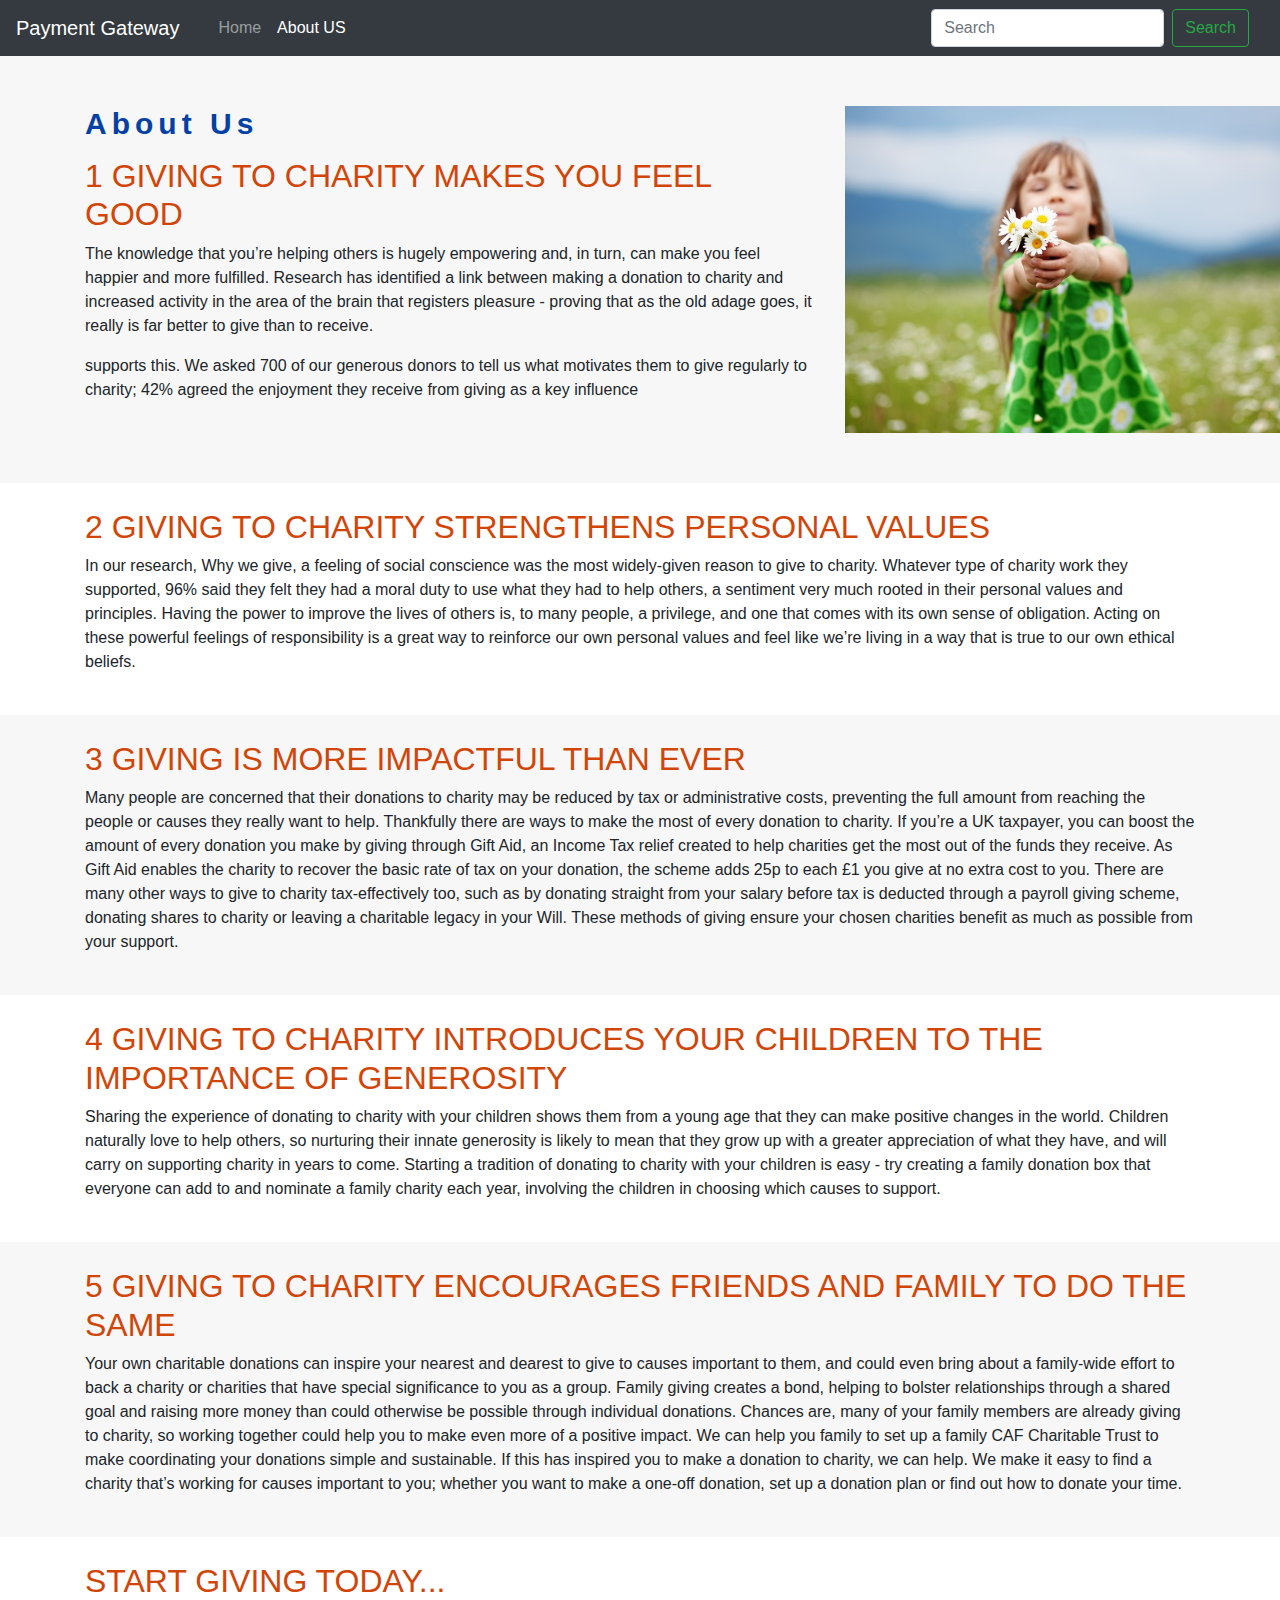
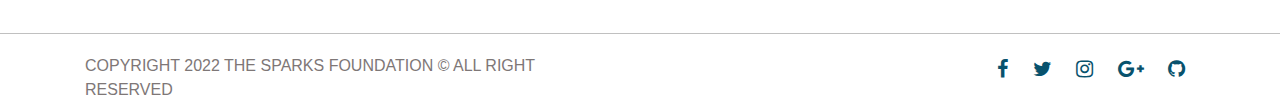
==== Pages/About/index.html @ 93d115c2 "First Realese" ====
<!DOCTYPE html>
<html>
<head>
    <meta charset="UTF-8">
    <meta name="viewport" content="width=device-width, initial-scale=1.0">
    <link rel="stylesheet" href="../../Css/animate.css">
    <link rel="stylesheet" href="../../Css/Normalize.css">
    <link rel="preconnect" href="https://fonts.gstatic.com">
    <link rel="stylesheet" href="https://fonts.googleapis.com/css2?family=Open+Sans:wght@300;400&display=swap">
    <link rel="stylesheet" href="../../Css/font-awesome.min.css">
    <link rel="stylesheet" href="../../Css/AboutStyle.css">
    <link rel="stylesheet" href="https://cdn.jsdelivr.net/npm/bootstrap@4.5.3/dist/css/bootstrap.min.css">
    <link rel="stylesheet" href="https://cdnjs.cloudflare.com/ajax/libs/animate.css/4.1.1/animate.min.css"/>
    <link rel="icon" type="image/x-icon" href="../../images/Logo/icon.png">

</head>
<body>
    <!--Start About Us-->
    <!--Start Nav Bar-->
    <nav class="navbar navbar-expand-lg navbar navbar-dark bg-dark">
        <a class="navbar-brand" href="../../index.html">Payment Gateway</a>
        <button class="navbar-toggler" type="button" data-toggle="collapse" data-target="#navbarSupportedContent" aria-controls="navbarSupportedContent" aria-expanded="false" aria-label="Toggle navigation">
            <span class="navbar-toggler-icon"></span>
        </button>
        <div class="container">
            <div class="collapse navbar-collapse" id="navbarSupportedContent">
                <ul class="navbar-nav mr-auto">
                    <li class="nav-item">
                    <a class="nav-link" href="../../index.html">Home <span class="sr-only">(current)</span></a>
                    </li>
                    <li class="nav-item active">
                        <a class="nav-link" href="#">About US</a>
                    </li>
                </ul>
                <form class="form-inline my-2 my-lg-0" style="border: none;">
                    <input class="form-control mr-sm-2" type="search" placeholder="Search" aria-label="Search">
                    <button class="btn btn-outline-success my-2 my-sm-0" type="submit">Search</button>
                </form>
                
            </div>
        </div>
    </nav>
            <!--End Nav Bar-->
    <div id="about" class="about-us">
            <div class="container">
                <div class="row">
                        <div class="col-md-8 wow animate__bounceInLeft" data-wow-duration="1s">
                            <h1>About Us</h1>
                            <h2>1 GIVING TO CHARITY MAKES YOU FEEL GOOD</h2>
                            <p>The knowledge that you’re helping others is hugely empowering and, in turn, can make you feel happier and more fulfilled. Research has identified a link between making a donation to charity and increased activity in the area of the brain that registers pleasure - proving that as the old adage goes, it really is far better to give than to receive.</p>
                            <p>supports this. We asked 700 of our generous donors to tell us what motivates them to give regularly to charity; 42% agreed the enjoyment they receive from giving as a key influence</p>
                        </div>
                        <div class="col-md-4 wow animate__bounceInRight" data-wow-duration="1s">
                            <div class="imgAbt">
                                <img width="220" height="10%" src="../../images/AboutUs/about-us.jpg">
                            </div>
                        </div>
                    </div>
                </div>
            </div>
            <div class="two" style="padding:25px 0;">
                <div class="container">
                    <h2>2 GIVING TO CHARITY STRENGTHENS PERSONAL VALUES</h2>
                <p>In our research, Why we give, a feeling of social conscience was the most widely-given reason to give to charity. Whatever type of charity work they supported, 96% said they felt they had a moral duty to use what they had to help others, a sentiment very much rooted in their personal values and principles.

                    Having the power to improve the lives of others is, to many people, a privilege, and one that comes with its own sense of obligation. Acting on these powerful feelings of responsibility is a great way to reinforce our own personal values and feel like we’re living in a way that is true to our own ethical beliefs.</p>
                </div>
            </div>
            <div class="three" style="padding:25px 0; background-color: #f7f7f7;">
                <div class="container">
                    <h2>3 GIVING IS MORE IMPACTFUL THAN EVER</h2>
                <p>Many people are concerned that their donations to charity may be reduced by tax or administrative costs, preventing the full amount from reaching the people or causes they really want to help. Thankfully there are ways to make the most of every donation to charity.

                    If you’re a UK taxpayer, you can boost the amount of every donation you make by giving through Gift Aid, an Income Tax relief created to help charities get the most out of the funds they receive. As Gift Aid enables the charity to recover the basic rate of tax on your donation, the scheme adds 25p to each £1 you give at no extra cost to you.
                    
                    There are many other ways to give to charity tax-effectively too, such as by donating straight from your salary before tax is deducted through a payroll giving scheme, donating shares to charity or leaving a charitable legacy in your Will. These methods of giving ensure your chosen charities benefit as much as possible from your support.</p>
                </div>
            </div>
            <div class="four" style="padding:25px 0px;">
                <div class="container">
                    <h2>4 GIVING TO CHARITY INTRODUCES YOUR CHILDREN TO THE IMPORTANCE OF GENEROSITY</h2>
                <p>Sharing the experience of donating to charity with your children shows them from a young age that they can make positive changes in the world. Children naturally love to help others, so nurturing their innate generosity is likely to mean that they grow up with a greater appreciation of what they have, and will carry on supporting charity in years to come.

                    Starting a tradition of donating to charity with your children is easy - try creating a family donation box that everyone can add to and nominate a family charity each year, involving the children in choosing which causes to support.</p>
                </div>
            </div>
            <div class="five" style="padding:25px 0px; background-color: #f7f7f7;">
                <div class="container">
                    <h2>5 GIVING TO CHARITY ENCOURAGES FRIENDS AND FAMILY TO DO THE SAME</h2>
                <p>Your own charitable donations can inspire your nearest and dearest to give to causes important to them, and could even bring about a family-wide effort to back a charity or charities that have special significance to you as a group.

                    Family giving creates a bond, helping to bolster relationships through a shared goal and raising more money than could otherwise be possible through individual donations. Chances are, many of your family members are already giving to charity, so working together could help you to make even more of a positive impact. We can help you family to set up a family CAF Charitable Trust to make coordinating your donations simple and sustainable.
                    
                    If this has inspired you to make a donation to charity, we can help. We make it easy to find a charity that’s working for causes important to you; whether you want to make a one-off donation, set up a donation plan or find out how to donate your time.</p>
                </div>
            </div>
            <div class="six" style="padding:25px 0px;">
                <div class="container">
                    <h2>START GIVING TODAY...</h2>
                    <form style="border: none;"><script  src="https://checkout.razorpay.com/v1/payment-button.js" data-payment_button_id="pl_I6SInQumvuRU5S" async> </script><form>
                </div>
            </div>

        <!--End About Us-->
        <!--Start Copyright-->
    <div class="copyright">
        <div class="container">
        <div class="row">
            <div class="text col text-left text-uppercase">
            Copyright 2022 The Sparks Foundation &copy; All Right Reserved
            </div>
            <div class="col text-right">
            <ul class="list-unstyled">
                <li><a href="#"><i class="fa fa-facebook" ></i></a></li>
                <li><a href="#"><i class="fa fa-twitter" ></i></a></li>
                <li><a href="#"><i class="fa fa-instagram" ></i></a></li>
                <li><a href="#"><i class="fa fa-google-plus" ></i></a></li>
                <li><a href="#"><i class="fa fa-github" ></i></a></li>
            </ul>
            </div>
        </div>
        </div>
    </div>
        <!--End Copyright-->
</body>
</html>
---- Css/AboutStyle.css ----
body {font-family: Arial, Helvetica, sans-serif;}
form {border: 3px solid #f1f1f1;}
:root{
    --main--color:#0441a4;
}
 /*Start About Us*/
 .about-us{
    padding:50px ;
    display: flex;
    background-color: #f7f7f7;
    
}
/* Responsive For About Us Section */
@media(max-width:768px){
    .about-us{
        padding:50px 0;
        display: block;
        }
}
@media(min-width:992px){
    .about-us{
        padding:50px 0;
        display: flex;
        }
}
/* ******************************* */
.about-us h1{
    margin-bottom: 15px ;
    font-size: 30px;
    font-weight: bold;
    color: var(--main--color);
    letter-spacing: 5px;
}
h2{
    font-family: "BebasNeue", Arial, Helvetica, sans-serif;
    font-weight: 300;
    font-size: 40px;
    color: #d24508;
    line-height: 89%;
    margin: 0 0 20px 0;
}
p{
    display: block;
    margin-block-start: 1em;
    margin-block-end: 1em;
    margin-inline-start: 0px;
    margin-inline-end: 0px;
}
/* .about-us button{
    border: none;
    border-radius: 4px;
    background-color: #0441a4;
    margin-top: 30px;
    padding: 10px;
    width: 120px;
    font-size: 15px;
    font-weight: 600;
    cursor: pointer;
    color: #FFF;
}
.about-us button svg{
    margin-bottom: 3px;
}
.about-us button:hover{
    transition: .5s all ease-in-out;
    box-shadow: 0 .5rem 1rem rgba(0,0,0,.15)!important;
} */
.about-us img{
    width: 140%;
}
@media(max-width:992px){
    .about-us img{
        width: 310px;
        margin-top: 35px;
    }
    .about-us{
        text-align: center;
        
    }
    .about-us .info-box h2{
        letter-spacing: 17px;
        margin-bottom: 30px;
        margin-left: 24px;
    }
    .about-us .info-box p{
        padding: 0 45px;
    }
}
        /*End About Us*/
         /*Start Copy right*/
.copyright{
    border-top: 1px solid #3333334f;
    padding-top: 20px;
    color: #7E7777;
}    
/* Responsive For Footer Section */
@media(max-width:992px){
    .copyright .text-uppercase{
        margin: -10px;
    }        
}           
@media(max-width:992px){
    .copyright li{
        display: inline-block;
        margin-right: 4px;
        padding: 13px 0;
        margin: -4px;
    }
}
@media(max-width:992px){
    .copyright li a{
        margin: 0 7px;
    }
    .copyright li a:hover {
        color:#7E7777 ; 
    }
}
/* ***************************** */
.copyright li a{
    color: #08526d;
    margin: 0 10px;
}
.copyright li{
    display: inline-block;
    font-size: 20px;
}

                        /*End copyright*/
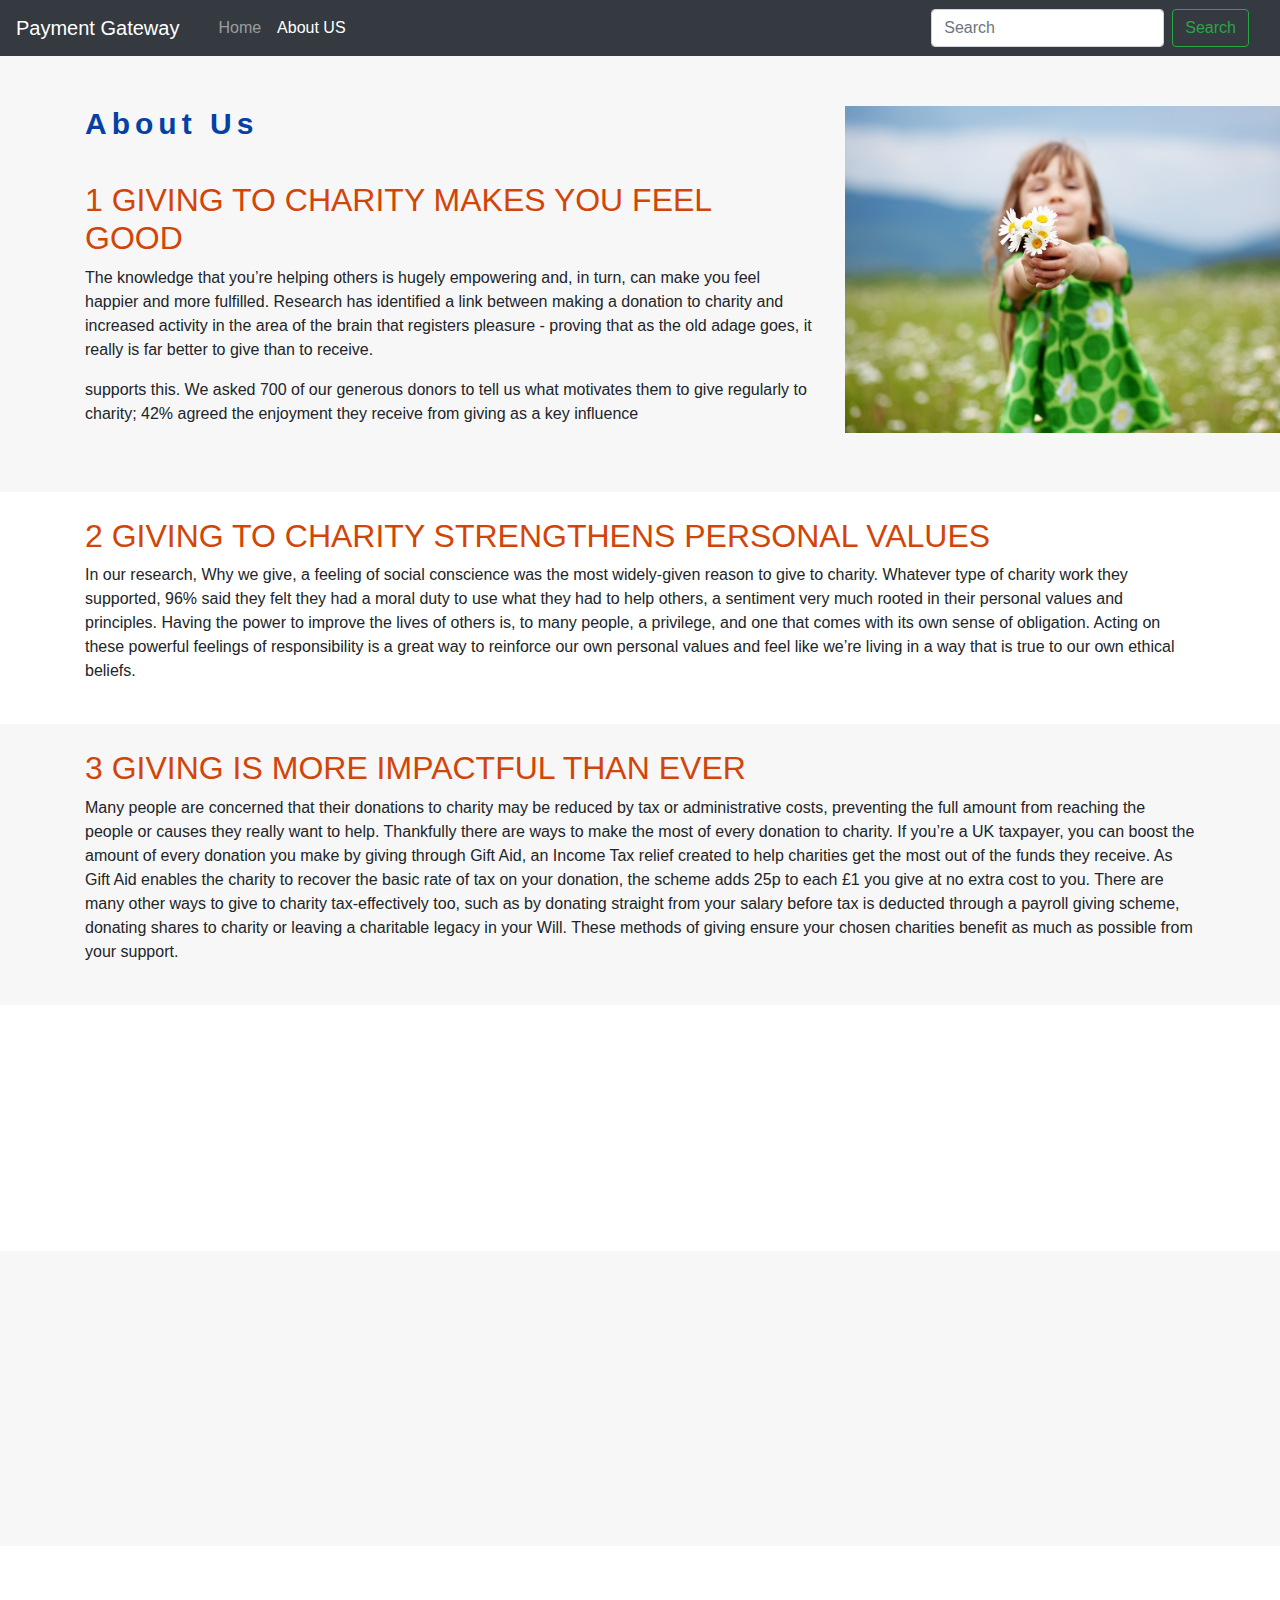
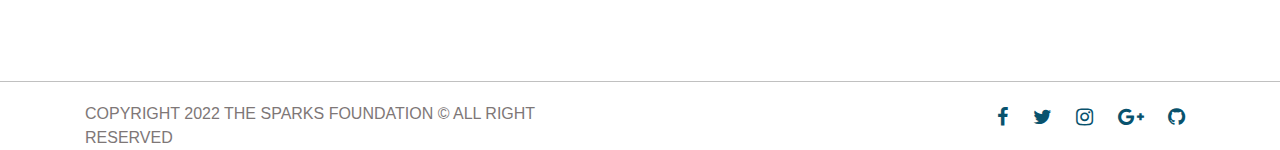
==== commit 44afe969: "Edit Animation In Home Page" ====
--- a/Pages/About/index.html
+++ b/Pages/About/index.html
@@ -12,6 +12,7 @@
     <link rel="stylesheet" href="https://cdn.jsdelivr.net/npm/bootstrap@4.5.3/dist/css/bootstrap.min.css">
     <link rel="stylesheet" href="https://cdnjs.cloudflare.com/ajax/libs/animate.css/4.1.1/animate.min.css"/>
     <link rel="icon" type="image/x-icon" href="../../images/Logo/icon.png">
+    <title>About Us</title>
 
 </head>
 <body>
@@ -44,13 +45,14 @@
     <div id="about" class="about-us">
             <div class="container">
                 <div class="row">
-                        <div class="col-md-8 wow animate__bounceInLeft" data-wow-duration="1s">
-                            <h1>About Us</h1>
-                            <h2>1 GIVING TO CHARITY MAKES YOU FEEL GOOD</h2>
-                            <p>The knowledge that you’re helping others is hugely empowering and, in turn, can make you feel happier and more fulfilled. Research has identified a link between making a donation to charity and increased activity in the area of the brain that registers pleasure - proving that as the old adage goes, it really is far better to give than to receive.</p>
-                            <p>supports this. We asked 700 of our generous donors to tell us what motivates them to give regularly to charity; 42% agreed the enjoyment they receive from giving as a key influence</p>
+                        <div class="col-md-8">
+                            <h1 class="wow animate__fadeInDownBig" data-wow-duration="1s">About Us</h1>
+                            <br/>
+                            <h2 class="wow animate__bounceInLeft" data-wow-duration="3s">1 GIVING TO CHARITY MAKES YOU FEEL GOOD</h2>
+                            <p class="wow animate__bounceInLeft" data-wow-duration="3s">The knowledge that you’re helping others is hugely empowering and, in turn, can make you feel happier and more fulfilled. Research has identified a link between making a donation to charity and increased activity in the area of the brain that registers pleasure - proving that as the old adage goes, it really is far better to give than to receive.</p>
+                            <p class="wow animate__bounceInLeft" data-wow-duration="3s">supports this. We asked 700 of our generous donors to tell us what motivates them to give regularly to charity; 42% agreed the enjoyment they receive from giving as a key influence</p>
                         </div>
-                        <div class="col-md-4 wow animate__bounceInRight" data-wow-duration="1s">
+                        <div class="col-md-4 wow animate__bounceInRight" data-wow-duration="3s">
                             <div class="imgAbt">
                                 <img width="220" height="10%" src="../../images/AboutUs/about-us.jpg">
                             </div>
@@ -60,16 +62,16 @@
             </div>
             <div class="two" style="padding:25px 0;">
                 <div class="container">
-                    <h2>2 GIVING TO CHARITY STRENGTHENS PERSONAL VALUES</h2>
-                <p>In our research, Why we give, a feeling of social conscience was the most widely-given reason to give to charity. Whatever type of charity work they supported, 96% said they felt they had a moral duty to use what they had to help others, a sentiment very much rooted in their personal values and principles.
+                    <h2 class="wow animate__bounceInLeft" data-wow-duration="5s" >2 GIVING TO CHARITY STRENGTHENS PERSONAL VALUES</h2>
+                <p class="wow animate__bounceInLeft" data-wow-duration="5s">In our research, Why we give, a feeling of social conscience was the most widely-given reason to give to charity. Whatever type of charity work they supported, 96% said they felt they had a moral duty to use what they had to help others, a sentiment very much rooted in their personal values and principles.
 
                     Having the power to improve the lives of others is, to many people, a privilege, and one that comes with its own sense of obligation. Acting on these powerful feelings of responsibility is a great way to reinforce our own personal values and feel like we’re living in a way that is true to our own ethical beliefs.</p>
                 </div>
             </div>
             <div class="three" style="padding:25px 0; background-color: #f7f7f7;">
                 <div class="container">
-                    <h2>3 GIVING IS MORE IMPACTFUL THAN EVER</h2>
-                <p>Many people are concerned that their donations to charity may be reduced by tax or administrative costs, preventing the full amount from reaching the people or causes they really want to help. Thankfully there are ways to make the most of every donation to charity.
+                    <h2 class="wow animate__bounceInLeft" data-wow-duration="3s">3 GIVING IS MORE IMPACTFUL THAN EVER</h2>
+                <p class="wow animate__bounceInLeft" data-wow-duration="3s">Many people are concerned that their donations to charity may be reduced by tax or administrative costs, preventing the full amount from reaching the people or causes they really want to help. Thankfully there are ways to make the most of every donation to charity.
 
                     If you’re a UK taxpayer, you can boost the amount of every donation you make by giving through Gift Aid, an Income Tax relief created to help charities get the most out of the funds they receive. As Gift Aid enables the charity to recover the basic rate of tax on your donation, the scheme adds 25p to each £1 you give at no extra cost to you.
                     
@@ -78,16 +80,16 @@
             </div>
             <div class="four" style="padding:25px 0px;">
                 <div class="container">
-                    <h2>4 GIVING TO CHARITY INTRODUCES YOUR CHILDREN TO THE IMPORTANCE OF GENEROSITY</h2>
-                <p>Sharing the experience of donating to charity with your children shows them from a young age that they can make positive changes in the world. Children naturally love to help others, so nurturing their innate generosity is likely to mean that they grow up with a greater appreciation of what they have, and will carry on supporting charity in years to come.
+                    <h2 class="wow animate__bounceInLeft" data-wow-duration="5s">4 GIVING TO CHARITY INTRODUCES YOUR CHILDREN TO THE IMPORTANCE OF GENEROSITY</h2>
+                <p class="wow animate__bounceInLeft" data-wow-duration="5s">Sharing the experience of donating to charity with your children shows them from a young age that they can make positive changes in the world. Children naturally love to help others, so nurturing their innate generosity is likely to mean that they grow up with a greater appreciation of what they have, and will carry on supporting charity in years to come.
 
                     Starting a tradition of donating to charity with your children is easy - try creating a family donation box that everyone can add to and nominate a family charity each year, involving the children in choosing which causes to support.</p>
                 </div>
             </div>
             <div class="five" style="padding:25px 0px; background-color: #f7f7f7;">
                 <div class="container">
-                    <h2>5 GIVING TO CHARITY ENCOURAGES FRIENDS AND FAMILY TO DO THE SAME</h2>
-                <p>Your own charitable donations can inspire your nearest and dearest to give to causes important to them, and could even bring about a family-wide effort to back a charity or charities that have special significance to you as a group.
+                    <h2 class="wow animate__bounceInLeft" data-wow-duration="3s">5 GIVING TO CHARITY ENCOURAGES FRIENDS AND FAMILY TO DO THE SAME</h2>
+                <p class="wow animate__bounceInLeft" data-wow-duration="3s">Your own charitable donations can inspire your nearest and dearest to give to causes important to them, and could even bring about a family-wide effort to back a charity or charities that have special significance to you as a group.
 
                     Family giving creates a bond, helping to bolster relationships through a shared goal and raising more money than could otherwise be possible through individual donations. Chances are, many of your family members are already giving to charity, so working together could help you to make even more of a positive impact. We can help you family to set up a family CAF Charitable Trust to make coordinating your donations simple and sustainable.
                     
@@ -96,8 +98,8 @@
             </div>
             <div class="six" style="padding:25px 0px;">
                 <div class="container">
-                    <h2>START GIVING TODAY...</h2>
-                    <form style="border: none;"><script  src="https://checkout.razorpay.com/v1/payment-button.js" data-payment_button_id="pl_I6SInQumvuRU5S" async> </script><form>
+                    <h2 class="col-md-3 wow animate__fadeInTopLeft" data-wow-duration="2s">START GIVING TODAY...</h2>
+                    <form class="col-md-3 wow animate__fadeInTopLeft" data-wow-duration="2s" style="border: none;"><script  src="https://checkout.razorpay.com/v1/payment-button.js" data-payment_button_id="pl_I6SInQumvuRU5S" async> </script><form>
                 </div>
             </div>
 
@@ -122,5 +124,14 @@
         </div>
     </div>
         <!--End Copyright-->
+        <!-- Js Links -->
+    <script src="https://code.jquery.com/jquery-3.5.1.slim.min.js"></script>
+    <script src="https://cdn.jsdelivr.net/npm/popper.js@1.16.1/dist/umd/popper.min.js"></script>
+    <script src="https://cdn.jsdelivr.net/npm/bootstrap@4.5.3/dist/js/bootstrap.min.js"></script>
+    <script src="../../JS/wow.min.js"></script>
+    <script>
+        // WOW.js Library Lunch
+        new WOW().init();   
+    </script>
 </body>
 </html>